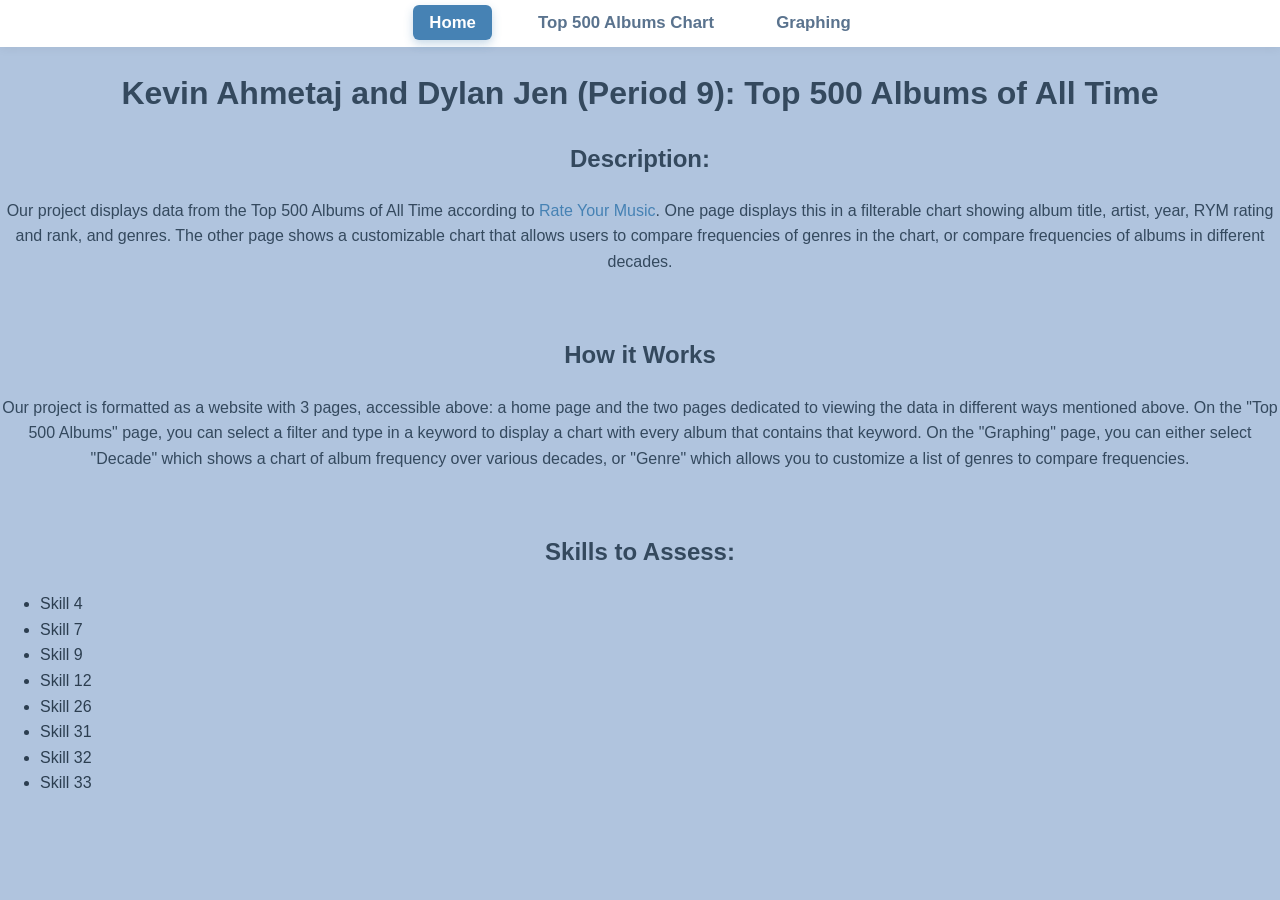
==== index.html @ 0758fd12 "Create index.html" ====
<!DOCTYPE html>
<html lang="en">
  <head>
    <meta charset="utf-8">
    <title>Final Project</title>
    <link rel="stylesheet" href="p2styles.css">
  </head>

  <body>
    <nav>
      <ul>
        <li class="current"><a href="index.html" class="navlink">Home</a></li>
        <li><a href="index.py" class="navlink"> Top 500 Albums Chart</a></li>
        <li><a href="makegraphs.py" class="navlink">Graphing</a></li>
      </ul>
    </nav>
    <div>
      <h1>Kevin Ahmetaj and Dylan Jen (Period 9): Top 500 Albums of All Time</h1>
      <h2>Description:</h2>
      <p>Our project displays data from the Top 500 Albums of All Time according to <a href="https://rateyourmusic.com/charts/top/album/all-time/">Rate Your Music</a>. One page displays this in a filterable chart showing album title, artist, year, RYM rating and rank, and genres. The other page shows a customizable chart that allows users to compare frequencies of genres in the chart, or compare frequencies of albums in different decades.</p>
      <br>
      <h2>How it Works</h2>
      <p>Our project is formatted as a website with 3 pages, accessible above: a home page and the two pages dedicated to viewing the data in different ways mentioned above. On the "Top 500 Albums" page, you can select a filter and type in a keyword to display a chart with every album that contains that keyword. On the "Graphing" page, you can either select "Decade" which shows a chart of album frequency over various decades, or "Genre" which allows you to customize a list of genres to compare frequencies.</p>
      <br>
      <h2>Skills to Assess:</h2>
      <ul>
        <li>Skill 4</li>
        <li>Skill 7</li>
        <li>Skill 9</li>
        <li>Skill 12</li>
        <li>Skill 26</li>
        <li>Skill 31</li>
        <li>Skill 32</li>
        <li>Skill 33</li>
      </ul>
    </div>
  </body>
</html>
---- p2styles.css ----
body {
    font-family: 'Segoe UI', Tahoma, Geneva, Verdana, sans-serif;
    background-color: lightsteelblue;
    color: #2c3e50;
    margin: 0;
    padding: 0;
    line-height: 1.6;
}

.container {
    max-width: 1100px;
    margin: 30px auto;
    padding: 20px;
    background-color: rgba(255, 255, 255, 0.95);
    border-radius: 12px;
    box-shadow: 0 8px 24px rgba(0, 0, 0, 0.1);
}

h1, h2, h3 {
    color: #34495e;
    text-align: center;
    margin-bottom: 20px;
}

a {
    color: #4682b4;
    text-decoration: none;
}

a:hover {
    color: #2a52be;
}

nav {
    background-color: #ffffff;
    padding: 10px 0;
    box-shadow: 0 2px 10px rgba(0, 0, 0, 0.05);
    margin-bottom: 20px;
}

nav ul {
    list-style: none;
    display: flex;
    justify-content: center;
    align-items: center;
    padding: 0;
    margin: 0;
}

nav li {
    margin: 0 15px;
}

nav a.navlink {
    color: #5a738e;
    font-weight: 600;
    font-size: 1.05rem;
    padding: 8px 16px;
    border-radius: 6px;
}

nav a.navlink:hover {
    background-color: #e6eef4;
    color: #2c3e50;
}

nav li.current a.navlink {
    background-color: #4682b4;
    color: #ffffff !important;
    box-shadow: 0 4px 10px rgba(70, 130, 180, 0.3);
}

form {
    display: flex;
    flex-wrap: wrap;
    justify-content: center;
    align-items: center;
    gap: 10px;
    background-color: #f0f4f8;
    padding: 15px;
    border-radius: 8px;
    max-width: 700px;
    margin: 0 auto 30px auto;
    border: 1px solid #d0daf0;
}

form label {
    font-weight: 600;
    color: #4f6984;
}

form select, 
form input[type="text"] {
    padding: 10px 14px;
    border: 1px solid #cbd5e1;
    border-radius: 6px;
    font-size: 0.95rem;
    background-color: #ffffff;
    color: #334155;
    outline: none;
}

form select:focus, 
form input[type="text"]:focus {
    border-color: #4682b4;
    box-shadow: 0 0 0 3px rgba(70, 130, 180, 0.2);
}

form input[type="submit"] {
    background-color: #4682b4;
    color: white;
    border: none;
    padding: 10px 20px;
    font-size: 0.95rem;
    font-weight: 600;
    border-radius: 6px;
    cursor: pointer;
}

form input[type="submit"]:hover {
    background-color: #36648b;
}

form a, .container > a {
    font-size: 0.95rem;
    font-weight: 600;
    color: #7f8c8d;
    padding: 8px 12px;
    border-radius: 6px;
}

form a:hover {
    background-color: #dfe6e9;
    color: #333;
}

table {
    width: 100%;
    border-collapse: collapse;
    margin: 25px 0;
    font-size: 0.95rem;
    background-color: #ffffff;
    box-shadow: 0 4px 15px rgba(0, 0, 0, 0.02);
    border-radius: 8px;
    overflow: hidden;
}

th, td {
    padding: 12px 15px;
    text-align: left;
}

th {
    background-color: #4682b4;
    color: #ffffff;
    font-weight: 600;
    font-size: 0.85rem;
    letter-spacing: 0.5px;
}

tr:nth-child(even) {
    background-color: #f8fafc;
}

tr:hover {
    background-color: #eef2f7;
}

tr td {
    border-bottom: 1px solid #e2e8f0;
}

img {
    display: block;
    max-width: 100%;
    height: auto;
    margin: 30px auto;
    border-radius: 8px;
    box-shadow: 0 4px 12px rgba(0, 0, 0, 0.08);
    border: 4px solid #ffffff;
}

p {
    text-align: center;
    color: #34495e;
}
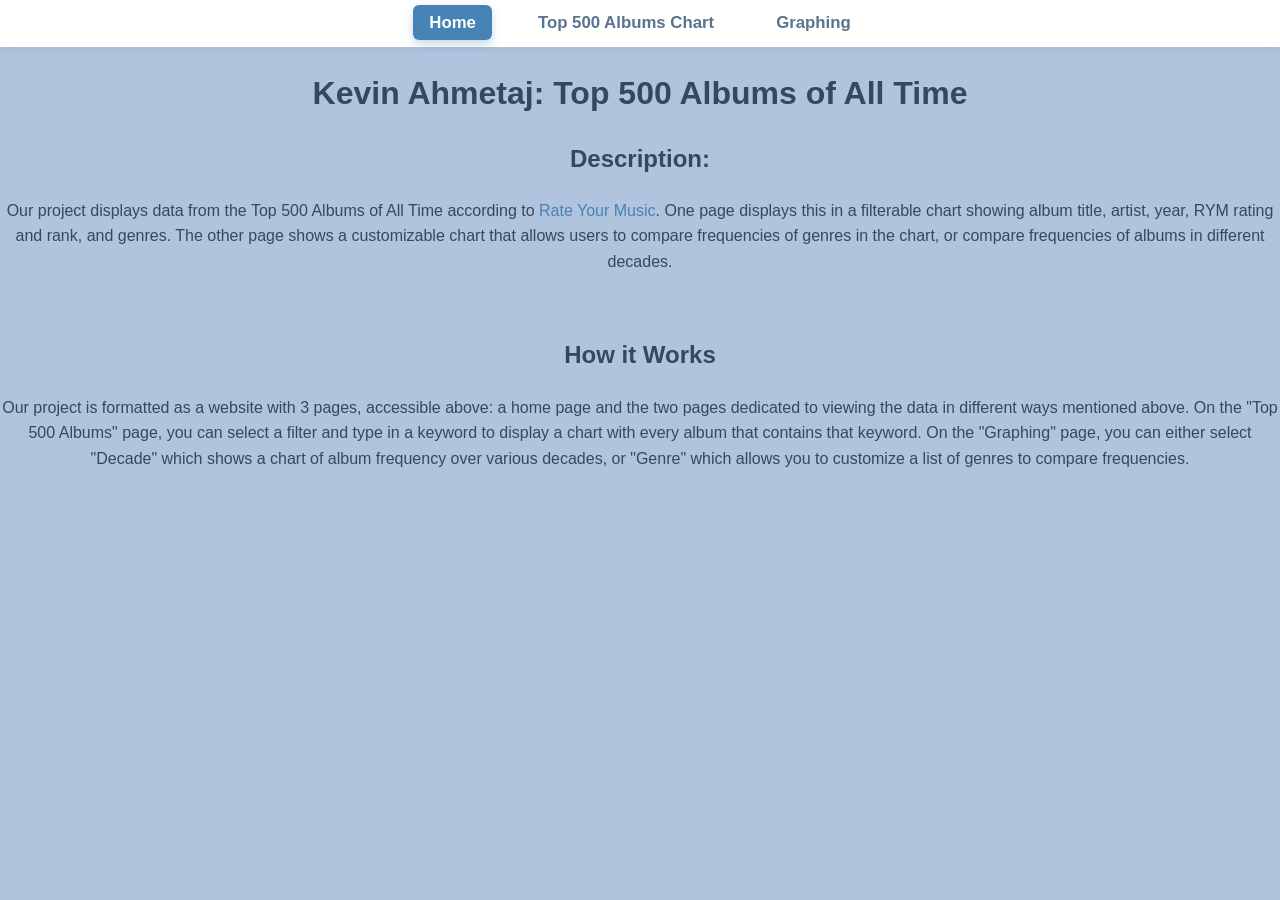
==== commit 3ea365e5: "Update project title and remove skills assessment Removed skills assessment section from the project" ====
--- a/index.html
+++ b/index.html
@@ -15,24 +15,13 @@
       </ul>
     </nav>
     <div>
-      <h1>Kevin Ahmetaj and Dylan Jen (Period 9): Top 500 Albums of All Time</h1>
+      <h1>Kevin Ahmetaj: Top 500 Albums of All Time</h1>
       <h2>Description:</h2>
       <p>Our project displays data from the Top 500 Albums of All Time according to <a href="https://rateyourmusic.com/charts/top/album/all-time/">Rate Your Music</a>. One page displays this in a filterable chart showing album title, artist, year, RYM rating and rank, and genres. The other page shows a customizable chart that allows users to compare frequencies of genres in the chart, or compare frequencies of albums in different decades.</p>
       <br>
       <h2>How it Works</h2>
       <p>Our project is formatted as a website with 3 pages, accessible above: a home page and the two pages dedicated to viewing the data in different ways mentioned above. On the "Top 500 Albums" page, you can select a filter and type in a keyword to display a chart with every album that contains that keyword. On the "Graphing" page, you can either select "Decade" which shows a chart of album frequency over various decades, or "Genre" which allows you to customize a list of genres to compare frequencies.</p>
       <br>
-      <h2>Skills to Assess:</h2>
-      <ul>
-        <li>Skill 4</li>
-        <li>Skill 7</li>
-        <li>Skill 9</li>
-        <li>Skill 12</li>
-        <li>Skill 26</li>
-        <li>Skill 31</li>
-        <li>Skill 32</li>
-        <li>Skill 33</li>
-      </ul>
     </div>
   </body>
 </html>
